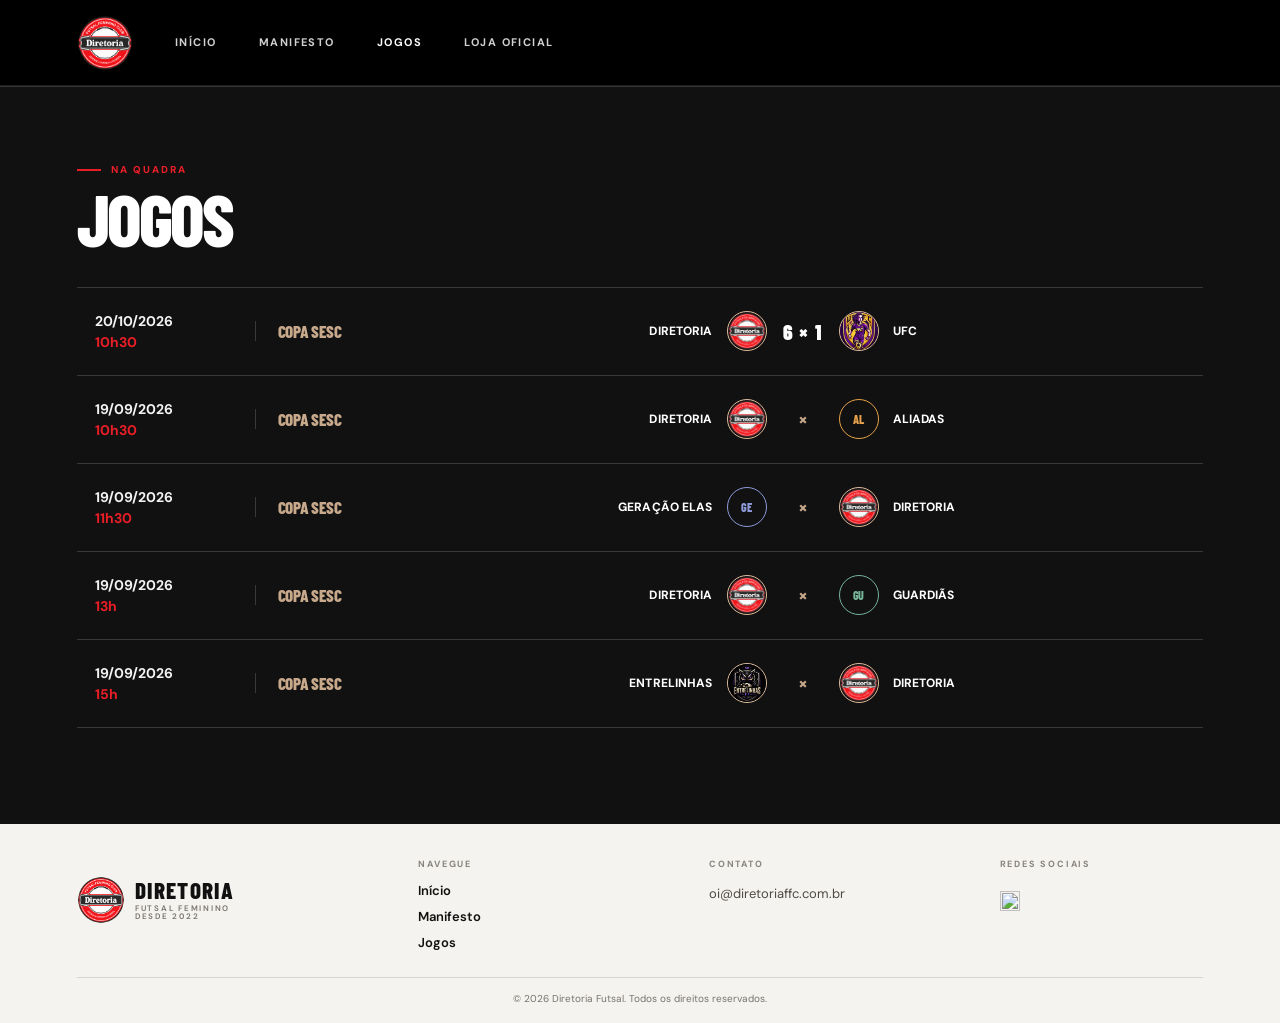
==== jogos/index.html @ 2eb8f656 "update geral" ====
<!doctype html>
<html lang="pt-BR">
  <head>
    <meta charset="UTF-8" />
    <meta name="viewport" content="width=device-width, initial-scale=1.0" />
    <base href="../" />
    <script>
      const currentPath = window.location.pathname;
      if (currentPath.endsWith("/jogos/index.html")) {
        const cleanPath = currentPath.slice(0, -"index.html".length);
        window.history.replaceState(null, "", `${cleanPath}${window.location.search}${window.location.hash}`);
      }
    </script>
    <meta name="theme-color" content="#111111" />
    <meta
      name="description"
      content="Diretoria — futsal feminino, amizade e paixão pelo jogo desde 2022."
    />
    <title>Jogos — Diretoria Futsal</title>
    <link rel="icon" href="favicon.ico" type="image/x-icon" />
    <link
      rel="preload"
      as="image"
      href="uniform-diretoria.png"
      fetchpriority="high"
    />
    <link rel="preconnect" href="https://fonts.googleapis.com" />
    <link rel="preconnect" href="https://fonts.gstatic.com" crossorigin />
    <link
      href="https://fonts.googleapis.com/css2?family=Barlow+Condensed:wght@500;600;700;800;900&family=DM+Sans:wght@400;500;600;700&display=swap"
      rel="stylesheet"
    />
    <style>
      :root {
        color-scheme: dark;
        --red: #e91e27;
        --ink: #111111;
        --paper: #f5f3ef;
        --muted: #a6a39e;
        --display: "Barlow Condensed", Impact, sans-serif;
        --body: "DM Sans", sans-serif;
      }
      * {
        box-sizing: border-box;
      }
      html {
        scroll-behavior: smooth;
      }
      body {
        margin: 0;
        background: var(--ink);
        color: white;
        font-family: var(--body);
        -webkit-font-smoothing: antialiased;
      }
      a {
        color: inherit;
        text-decoration: none;
      }
      button,
      a {
        -webkit-tap-highlight-color: transparent;
      }
      .skip-link {
        position: fixed;
        z-index: 20;
        top: 12px;
        left: 12px;
        transform: translateY(-150%);
        padding: 12px 16px;
        background: white;
        color: var(--ink);
      }
      .skip-link:focus {
        transform: translateY(0);
      }
      .hero {
        position: relative;
        display: flex;
        min-height: max(720px, 100svh);
        flex-direction: column;
        overflow: hidden;
        isolation: isolate;
        background: #0c090c;
      }
      .hero::before {
        position: absolute;
        z-index: -1;
        inset: 0;
        background-image: url("linha-pontilhada.svg");
        background-size: 24px 100%;
        background-repeat: repeat-x;
        filter: blur(.65px);
        content: "";
        mask-image: linear-gradient(
          to bottom,
          rgba(0, 0, 0, 0.35),
          #000 18%,
          #000 86%,
          transparent
        );
      }
      .hero::after {
        position: absolute;
        z-index: -1;
        right: -18vw;
        bottom: -48vw;
        width: 80vw;
        aspect-ratio: 1;
        border: 1px solid rgba(233, 30, 39, 0.18);
        border-radius: 50%;
        box-shadow:
          0 0 0 70px rgba(233, 30, 39, 0.025),
          0 0 0 140px rgba(233, 30, 39, 0.02);
        content: "";
      }
      .site-header {
        position: absolute;
        z-index: 5;
        top: 0;
        left: 0;
        display: flex;
        width: 100%;
        align-items: center;
        justify-content: space-between;
        padding: 27px clamp(24px, 6vw, 92px);
        border-bottom: 1px solid rgba(255, 255, 255, 0.16);
        background: linear-gradient(180deg, rgba(0, 0, 0, 0.28), transparent);
      }
      .brand {
        display: inline-flex;
        flex: 0 0 auto;
        align-items: center;
        gap: 12px;
      }
      .brand img {
        display: block;
        width: 52px;
        height: 52px;
        object-fit: contain;
      }
      .brand-name {
        font-family: var(--display);
        font-size: 25px;
        font-weight: 800;
        letter-spacing: 0.06em;
        line-height: 0.9;
        text-transform: uppercase;
      }
      .brand-name small {
        display: block;
        margin-top: 5px;
        color: rgba(255, 255, 255, 0.64);
        font-family: var(--body);
        font-size: 8px;
        font-weight: 600;
        letter-spacing: 0.22em;
      }
      .nav {
        display: flex;
        flex: 1;
        align-items: center;
        gap: clamp(22px, 3.3vw, 52px);
        margin-left: clamp(24px, 3.5vw, 52px);
      }
      .nav a {
        color: rgba(255, 255, 255, 0.8);
        font-size: 11px;
        font-weight: 700;
        letter-spacing: 0.13em;
        text-transform: uppercase;
        transition: color 0.2s ease;
      }
      .nav a:hover,
      .nav a:focus-visible {
        color: white;
      }
      .nav .nav-cta {
        display: inline-flex;
        align-items: center;
        gap: 8px;
        margin-left: 0;
        padding: 0;
        border: 0;
        color: rgba(255, 255, 255, 0.8);
        transition: color 0.2s ease;
      }
      .nav .nav-cta:hover,
      .nav .nav-cta:focus-visible {
        color: white;
      }
      .menu-toggle {
        display: none;
        width: 44px;
        height: 44px;
        border: 1px solid rgba(255, 255, 255, 0.42);
        background: transparent;
        color: white;
        cursor: pointer;
      }
      .menu-toggle span {
        display: block;
        width: 18px;
        height: 1px;
        margin: 5px auto;
        background: currentColor;
        transition: transform 0.2s;
      }
      .hero-stage {
        position: absolute;
        z-index: 0;
        inset: 0;
        display: grid;
        place-items: center;
        overflow: hidden;
      }
      .hero-title {
        position: absolute;
        inset: 0;
        margin: 0;
        color: #dfbd9d;
        font-family: var(--display);
        font-size: clamp(68px, 12.2vw, 170px);
        font-weight: 800;
        letter-spacing: -0.025em;
        line-height: 0.82;
        text-align: center;
        text-transform: uppercase;
        pointer-events: none;
      }
      .hero-title span {
        position: absolute;
        display: block;
        width: max-content;
        max-width: 48%;
        white-space: nowrap;
        opacity: 0;
        filter: blur(8px);
        animation: word-arrive 4.6s linear infinite both;
      }
      .hero-title .word-left {
        left: 12%;
        text-align: left;
      }
      .hero-title .word-right {
        left: calc(12% + 2.55em);
        right: auto;
        text-align: left;
      }
      .hero-title .word-never,
      .hero-title .word-will {
        top: 39%;
        font-size: 0.9em;
      }
      .hero-title .word-only,
      .hero-title .word-football {
        top: 53%;
        color: #eee0d2;
        font-size: 1.22em;
      }
      .hero-title .word-only {
        left: 12%;
      }
      .hero-title .word-football {
        left: calc(12% + 1.28em);
      }
      .hero-title .word-will {
        animation-name: word-will;
      }
      .hero-title .word-only {
        animation-name: word-only;
      }
      .hero-title .word-football {
        animation-name: word-football;
      }
      @keyframes word-arrive {
        0%,
        2% {
          opacity: 0;
          filter: blur(8px);
          transform: scale(1);
        }
        3% {
          opacity: 1;
          filter: blur(0);
          transform: scale(1.28);
        }
        3.1%,
        58% {
          opacity: 1;
          filter: blur(0);
          transform: scale(1);
        }
        58.1%,
        100% {
          opacity: 0;
          filter: blur(8px);
          transform: scale(1);
        }
      }
      @keyframes word-will {
        0%,
        10.6% {
          opacity: 0;
          filter: blur(8px);
          transform: scale(1);
        }
        10.7% {
          opacity: 1;
          filter: blur(0);
          transform: scale(1.28);
        }
        10.8%,
        58% {
          opacity: 1;
          filter: blur(0);
          transform: scale(1);
        }
        58.1%,
        100% {
          opacity: 0;
          filter: blur(8px);
          transform: scale(1);
        }
      }
      @keyframes word-only {
        0%,
        19.2% {
          opacity: 0;
          filter: blur(0);
          transform: translateY(28px);
        }
        19.3%,
        58% {
          opacity: 1;
          filter: blur(0);
          transform: translateY(0);
        }
        58.1%,
        100% {
          opacity: 0;
          filter: blur(0);
          transform: translateY(28px);
        }
      }
      @keyframes word-football {
        0%,
        27.8% {
          opacity: 0;
          filter: blur(0);
          transform: translateY(28px);
        }
        27.9%,
        58% {
          opacity: 1;
          filter: blur(0);
          transform: translateY(0);
        }
        58.1%,
        100% {
          opacity: 0;
          filter: blur(0);
          transform: translateY(28px);
        }
      }
      .jersey-wrap {
        position: absolute;
        top: 50%;
        left: 50%;
        width: min(25vw, 310px);
        margin: 0;
        filter: drop-shadow(0 18px 30px rgba(0, 0, 0, 0.4));
        transform: translate(-50%, -50%);
      }
      .jersey {
        display: block;
        width: 100%;
        height: auto;
      }
      .jersey-crest {
        display: none;
      }
      .hero-kicker {
        position: absolute;
        z-index: 2;
        bottom: 30px;
        left: clamp(24px, 6vw, 92px);
        display: flex;
        align-items: center;
        gap: 11px;
        color: rgba(255, 255, 255, 0.66);
        font-size: 9px;
        font-weight: 700;
        letter-spacing: 0.2em;
        text-transform: uppercase;
      }
      .hero-kicker::before {
        width: 22px;
        height: 2px;
        background: var(--red);
        content: "";
      }
      .hero-kicker span {
        color: #dfbd9d;
      }
      .fixtures {
        padding: 84px clamp(24px, 6vw, 92px) 96px;
        border-top: 1px solid #333;
        background: #111;
        color: #fff;
      }
      .fixtures-inner {
        max-width: 1392px;
        margin: 0 auto;
      }
      .fixtures-heading {
        display: flex;
        align-items: end;
        justify-content: space-between;
        gap: 30px;
        margin-bottom: 36px;
      }
      .fixtures-eyebrow {
        display: flex;
        align-items: center;
        gap: 10px;
        margin: 0 0 10px;
        color: var(--red);
        font-size: 10px;
        font-weight: 800;
        letter-spacing: 0.2em;
        text-transform: uppercase;
      }
      .fixtures-eyebrow::before {
        width: 24px;
        height: 2px;
        background: var(--red);
        content: "";
      }
      .fixtures h1,
      .fixtures h2 {
        margin: 0;
        font-family: var(--display);
        font-size: clamp(42px, 6vw, 72px);
        font-weight: 800;
        letter-spacing: -0.035em;
        line-height: 0.9;
        text-transform: uppercase;
      }
      .fixture-list {
        border-top: 1px solid #383838;
      }
      .fixture {
        display: grid;
        grid-template-columns: 140px 145px minmax(0, 1fr);
        align-items: center;
        gap: 20px;
        min-height: 88px;
        padding: 0 18px;
        border-bottom: 1px solid #383838;
        color: #fff;
      }
      .fixture-when {
        display: flex;
        flex-direction: column;
        align-items: flex-start;
        gap: 3px;
      }
      .fixture-date,
      .fixture-time {
        color: #f3f3f3;
        font-family: var(--body);
        font-size: 14px;
        font-weight: 700;
        letter-spacing: 0;
        white-space: nowrap;
      }
      .fixture-time {
        color: var(--red);
      }
      .fixture-comp {
        padding-left: 22px;
        border-left: 1px solid #393939;
        color: #c8a98c;
        font-family: var(--display);
        font-size: 17px;
        font-weight: 800;
        letter-spacing: -0.02em;
        text-transform: uppercase;
      }
      .fixture-pair {
        display: grid;
        width: 100%;
        grid-template-columns: minmax(0, 1fr) 72px minmax(0, 1fr);
        align-items: center;
        justify-items: center;
      }
      .fixture-team {
        display: flex;
        width: max-content;
        max-width: 100%;
        min-width: 0;
        align-items: center;
        gap: 14px;
        font-size: 12px;
        font-weight: 750;
        letter-spacing: 0.01em;
        text-transform: uppercase;
        white-space: nowrap;
      }
      .fixture-team:first-child {
        flex-direction: row-reverse;
        justify-self: end;
      }
      .fixture-team:last-child {
        justify-self: start;
      }
      .fixture-pair > .fixture-team:first-child {
        grid-column: 1;
        grid-row: 1;
      }
      .fixture-pair > .fixture-vs {
        grid-column: 2;
        grid-row: 1;
        justify-self: center;
      }
      .fixture-pair > .fixture-team:last-child {
        grid-column: 3;
        grid-row: 1;
      }
      .team-crest {
        display: grid;
        width: 40px;
        height: 40px;
        flex: 0 0 40px;
        place-items: center;
        overflow: hidden;
        border: 1px solid currentColor;
        border-radius: 50%;
        color: var(--crest-color, #dfbd9d);
        font-family: var(--display);
        font-size: 12px;
        font-weight: 800;
        letter-spacing: -0.03em;
      }
      .team-crest img {
        display: block;
        width: 100%;
        height: 100%;
        border-radius: 50%;
        object-fit: contain;
        object-position: center;
      }
      .fixture-vs {
        color: #c8a98c;
        font-size: 17px;
        font-weight: 900;
        line-height: 1;
      }
      .fixture-score {
        grid-column: 2;
        grid-row: 1;
        justify-self: center;
        color: #fff;
        font-family: var(--display);
        font-size: 21px;
        font-weight: 900;
        letter-spacing: 0.05em;
        white-space: nowrap;
      }
      .fixture.is-future {
        border-color: rgba(233, 30, 39, 0.7);
        background: var(--red);
      }
      .fixture.is-future .fixture-date,
      .fixture.is-future .fixture-time,
      .fixture.is-future .fixture-comp,
      .fixture.is-future .fixture-vs,
      .fixture.is-future .fixture-score,
      .fixture.is-future .fixture-team {
        color: #fff;
      }
      .fixture-note {
        margin: 16px 0 0;
        color: #777;
        font-size: 10px;
        letter-spacing: 0.04em;
      }
      .site-footer {
        padding: 30px clamp(24px, 6vw, 92px) 18px;
        background: var(--paper);
        color: var(--ink);
      }
      .page-jogos .hero {
        height: 86px;
        min-height: 0;
        overflow: visible;
      }
      .page-jogos .hero-stage,
      .page-jogos .hero-kicker {
        display: none;
      }
      .page-jogos .hero::before,
      .page-jogos .hero::after {
        display: none;
      }
      .page-jogos .site-header {
        position: relative;
        background: #0c090c;
      }
      .page-jogos .fixtures {
        min-height: 65vh;
        padding-top: 76px;
      }
      .footer-main {
        display: grid;
        grid-template-columns: 1.2fr 1fr 1fr 0.8fr;
        align-items: start;
        gap: 36px;
        max-width: 1392px;
        margin: 0 auto;
        padding-bottom: 26px;
      }
      .footer-brand {
        display: inline-flex;
        align-items: center;
        gap: 10px;
      }
      .footer-brand-block {
        align-self: center;
      }
      .footer-brand img {
        width: 48px;
        height: 48px;
        object-fit: contain;
      }
      .footer-brand .brand-name {
        color: var(--ink);
        font-size: 23px;
      }
      .footer-brand .brand-name small {
        color: #77736e;
      }
      .footer-intro {
        max-width: 280px;
        margin: 18px 0 0;
        color: #6d6965;
        font-size: 13px;
        line-height: 1.8;
      }
      .footer-main .footer-links {
        display: grid;
        gap: 9px;
      }
      .footer-col h2 {
        margin: 4px 0 12px;
        color: #88837e;
        font-size: 9px;
        font-weight: 700;
        letter-spacing: 0.2em;
        text-transform: uppercase;
      }
      .footer-links {
        display: grid;
        gap: 9px;
      }
      .footer-links a {
        width: fit-content;
        font-size: 13px;
        font-weight: 600;
        transition: color 0.2s;
      }
      .footer-links a:hover,
      .footer-links a:focus-visible {
        color: var(--red);
      }
      .footer-instagram { display: inline-flex; width: 38px; height: 38px; align-items: center; justify-content: center; transition: background .2s; }
      .footer-instagram img { display: block; width: 20px; height: 20px; }
      .footer-instagram:hover, .footer-instagram:focus-visible { background: var(--red); }
      .footer-instagram:hover img, .footer-instagram:focus-visible img { filter: brightness(0) invert(1); }
      .footer-contact {
        color: #4d4945;
        font-size: 13px;
        line-height: 1.9;
      }
      .footer-contact a {
        overflow-wrap: anywhere;
      }
      .footer-contact strong {
        color: var(--ink);
      }
      .footer-bottom {
        display: flex;
        max-width: 1392px;
        align-items: center;
        justify-content: center;
        gap: 20px;
        margin: 0 auto;
        padding-top: 14px;
        border-top: 1px solid #d8d5d0;
        color: #77736e;
        font-size: 10px;
        text-align: center;
      }
      .footer-bottom p {
        margin: 0;
      }
      .footer-social {
        display: flex;
        align-items: center;
        gap: 19px;
      }
      .footer-bottom a {
        color: var(--ink);
      }
      .footer-bottom a:hover {
        color: var(--red);
      }
      .footer-social a {
        color: var(--ink);
        font-size: 10px;
        font-weight: 700;
        letter-spacing: 0.08em;
        text-transform: uppercase;
      }
      .footer-social a:hover {
        color: var(--red);
      }
      :focus-visible {
        outline: 2px solid var(--red);
        outline-offset: 4px;
      }
      @media (min-width: 1450px) {
        .hero-title {
          font-size: min(12vw, 190px);
        }
      }
      @media (max-width: 780px) {
        .page-jogos .hero {
          height: 76px;
        }
        .fixtures {
          padding: 64px 24px 72px;
        }
        .fixtures-heading {
          align-items: flex-start;
          flex-direction: column;
          gap: 22px;
        }
        .fixture {
          grid-template-columns: 1fr auto;
          gap: 10px;
          padding: 14px 10px;
        }
        .fixture-date,
        .fixture-time {
          font-size: 14px;
        }
        .fixture-comp {
          padding-left: 12px;
          font-size: 14px;
          text-align: right;
        }
        .fixture-pair {
          grid-column: 1 / -1;
          grid-template-columns: minmax(0, 1fr) 56px minmax(0, 1fr);
        }
        .fixture-team {
          max-width: 48%;
          font-size: 9px;
        }
        .team-crest {
          width: 34px;
          height: 34px;
          flex-basis: 34px;
        }
        .hero {
          min-height: max(720px, 100svh);
        }
        .jersey-wrap {
          display: none;
        }
        .site-header {
          padding: 17px 22px;
        }
        .brand img {
          width: 46px;
          height: 46px;
        }
        .menu-toggle {
          display: block;
          position: relative;
          z-index: 7;
        }
        .menu-toggle[aria-expanded="true"] span:first-child {
          transform: translateY(3px) rotate(45deg);
        }
        .menu-toggle[aria-expanded="true"] span:last-child {
          transform: translateY(-3px) rotate(-45deg);
        }
        .nav {
          position: absolute;
          top: 0;
          right: 0;
          left: 0;
          display: none;
          align-items: stretch;
          gap: 0;
          padding: 86px 24px 25px;
          border-bottom: 1px solid rgba(255, 255, 255, 0.2);
          background: rgba(17, 17, 17, 0.97);
        }
        .nav.is-open {
          display: flex;
          flex-direction: column;
        }
        .nav a {
          padding: 15px 0;
          border-bottom: 1px solid rgba(255, 255, 255, 0.12);
        }
        .nav .nav-cta {
          margin-top: 0;
        }
        .hero-title {
          font-size: clamp(54px, 12.6vw, 98px);
        }
        .hero-title .word-never,
        .hero-title .word-will {
          top: 39%;
        }
        .hero-title .word-only,
        .hero-title .word-football {
          top: 53%;
        }
        .hero-title .word-left {
          left: 5%;
        }
        .hero-title .word-right {
          left: calc(5% + 2.55em);
          right: auto;
          text-align: left;
        }
        .hero-title .word-only {
          left: 5%;
        }
        .hero-title .word-football {
          left: calc(5% + 1.28em);
        }
        .hero-title .word-football {
          font-size: 0.9em;
        }
        .jersey-wrap {
          width: min(34vw, 220px);
        }
        .hero-kicker {
          bottom: 24px;
          left: 24px;
        }
        .footer-main {
          gap: 22px;
        }
      }
      @media (max-width: 480px) {
        .page-jogos .fixtures {
          padding-top: 48px;
        }
        .hero {
          min-height: max(690px, 100svh);
        }
        .hero-title {
          font-size: clamp(46px, 12.8vw, 62px);
          line-height: 0.9;
        }
        .hero-title .word-never,
        .hero-title .word-will {
          top: 40%;
        }
        .hero-title .word-only,
        .hero-title .word-football {
          top: 53%;
        }
        .hero-title .word-only {
          left: 5%;
        }
        .hero-title .word-football {
          left: calc(5% + 1.28em);
        }
        .hero-title .word-left {
          left: 5%;
          max-width: 30%;
        }
        .hero-title .word-right {
          left: calc(5% + 2.55em);
          right: auto;
          text-align: left;
          max-width: 35%;
        }
        .hero-title .word-football {
          font-size: 0.9em;
        }
        .jersey-wrap {
          width: min(42vw, 175px);
        }
        .hero-kicker {
          bottom: 20px;
          font-size: 8px;
        }
        .site-footer {
          padding: 24px 20px 16px;
        }
        .footer-main {
          grid-template-columns: 1fr 1fr;
          gap: 22px 18px;
          padding-bottom: 20px;
        }
        .footer-brand-block {
          grid-column: 1 / -1;
        }
        .footer-col:last-child {
          grid-column: 2;
        }
        .footer-col h2 {
          margin-bottom: 10px;
        }
        .footer-bottom {
          flex-wrap: wrap;
          gap: 10px 18px;
        }
      }
      @media (prefers-reduced-motion: reduce) {
        *,
        *::before,
        *::after {
          scroll-behavior: auto !important;
          animation-duration: 0.01ms !important;
          animation-iteration-count: 1 !important;
          transition-duration: 0.01ms !important;
        }
      }
    </style>
    <script src="site-header.js" defer></script>
  </head>
  <body class="page-jogos">
    <a class="skip-link" href="jogos/index.html#conteudo">Pular para o conteúdo</a>
    <main id="conteudo">
      <section class="hero" id="inicio" aria-labelledby="hero-title">
        <div class="hero-stage" aria-hidden="true"></div>
        <diretoria-header></diretoria-header>
      </section>
      <section class="fixtures" id="jogos" aria-labelledby="jogos-heading">
        <div class="fixtures-inner">
          <div class="fixtures-heading">
            <div>
              <p class="fixtures-eyebrow">Na quadra</p>
              <h1 id="jogos-heading">Jogos</h1>
            </div>
          </div>
          <div class="fixture-list">
            <article class="fixture">
              <div class="fixture-when">
                <time class="fixture-date" datetime="2026-10-20"
                  >20/10/2026</time
                ><time class="fixture-time" datetime="2026-10-20T10:30"
                  >10h30</time
                >
              </div>
              <div class="fixture-comp">Copa Sesc</div>
              <div class="fixture-pair">
                <div class="fixture-team">
                  <span class="team-crest" aria-label="Escudo Diretoria"
                    ><img src="logo-diretoria.png" alt="" /></span
                  ><span class="team-name">Diretoria</span>
                </div>
                <span class="fixture-score" aria-label="placar">6 × 1</span>
                <div class="fixture-team">
                  <span class="team-crest" aria-label="Escudo UFC"
                    ><img src="ufc.jpg" alt="" /></span
                  ><span class="team-name">UFC</span>
                </div>
              </div>
            </article>
            <article class="fixture">
              <div class="fixture-when">
                <time class="fixture-date" datetime="2026-09-19"
                  >19/09/2026</time
                ><time class="fixture-time" datetime="2026-09-19T10:30"
                  >10h30</time
                >
              </div>
              <div class="fixture-comp">Copa Sesc</div>
              <div class="fixture-pair">
                <div class="fixture-team">
                  <span class="team-crest" aria-label="Escudo Diretoria"
                    ><img src="logo-diretoria.png" alt="" /></span
                  ><span class="team-name">Diretoria</span>
                </div>
                <span class="fixture-vs">×</span>
                <div class="fixture-team">
                  <span class="team-crest" style="--crest-color: #e7a149"
                    >AL</span
                  ><span class="team-name">Aliadas</span>
                </div>
              </div>
            </article>
            <article class="fixture">
              <div class="fixture-when">
                <time class="fixture-date" datetime="2026-09-19"
                  >19/09/2026</time
                ><time class="fixture-time" datetime="2026-09-19T11:30"
                  >11h30</time
                >
              </div>
              <div class="fixture-comp">Copa Sesc</div>
              <div class="fixture-pair">
                <div class="fixture-team">
                  <span class="team-crest" style="--crest-color: #8e9ad9"
                    >GE</span
                  ><span class="team-name">Geração Elas</span>
                </div>
                <span class="fixture-vs">×</span>
                <div class="fixture-team">
                  <span class="team-crest" aria-label="Escudo Diretoria"
                    ><img src="logo-diretoria.png" alt="" /></span
                  ><span class="team-name">Diretoria</span>
                </div>
              </div>
            </article>
            <article class="fixture">
              <div class="fixture-when">
                <time class="fixture-date" datetime="2026-09-19"
                  >19/09/2026</time
                ><time class="fixture-time" datetime="2026-09-19T13:00"
                  >13h</time
                >
              </div>
              <div class="fixture-comp">Copa Sesc</div>
              <div class="fixture-pair">
                <div class="fixture-team">
                  <span class="team-crest" aria-label="Escudo Diretoria"
                    ><img src="logo-diretoria.png" alt="" /></span
                  ><span class="team-name">Diretoria</span>
                </div>
                <span class="fixture-vs">×</span>
                <div class="fixture-team">
                  <span class="team-crest" style="--crest-color: #77b49b"
                    >GU</span
                  ><span class="team-name">Guardiãs</span>
                </div>
              </div>
            </article>
            <article class="fixture">
              <div class="fixture-when">
                <time class="fixture-date" datetime="2026-09-19"
                  >19/09/2026</time
                ><time class="fixture-time" datetime="2026-09-19T15:00"
                  >15h</time
                >
              </div>
              <div class="fixture-comp">Copa Sesc</div>
              <div class="fixture-pair">
                <div class="fixture-team">
                  <span class="team-crest" aria-label="Escudo Entrelinhas"
                    ><img src="entrelinhas.jpg" alt="" /></span
                  ><span class="team-name">Entrelinhas</span>
                </div>
                <span class="fixture-vs">×</span>
                <div class="fixture-team">
                  <span class="team-crest" aria-label="Escudo Diretoria"
                    ><img src="logo-diretoria.png" alt="" /></span
                  ><span class="team-name">Diretoria</span>
                </div>
              </div>
            </article>
          </div>
        </div>
      </section>
    </main>
    <footer class="site-footer" id="contato">
      <div class="footer-main">
        <div class="footer-brand-block">
          <a
            class="footer-brand"
            href="index.html#inicio"
            aria-label="Diretoria — voltar ao início"
            ><img src="logo-diretoria.png" alt="" /><span class="brand-name"
              >Diretoria<small>Futsal feminino<br />desde 2022</small></span
            ></a
          >
        </div>
        <div class="footer-col">
          <h2>Navegue</h2>
          <nav class="footer-links" aria-label="Links do rodapé">
            <a href="index.html#inicio">Início</a>
            <a href="manifesto/index.html">Manifesto</a>
            <a href="jogos/index.html#jogos">Jogos</a>
          </nav>
        </div>
        <div class="footer-col">
          <h2>Contato</h2>
          <div class="footer-contact">
            <a href="mailto:oi@diretoriaffc.com.br">oi@diretoriaffc.com.br</a>
          </div>
        </div>
        <div class="footer-col">
          <h2>Redes sociais</h2>
          <div class="footer-links">
            <a
              class="footer-instagram"
              href="https://instagram.com/diretoria.ffc/"
              target="_blank"
              rel="noreferrer"
              aria-label="Instagram da Diretoria"
              title="Instagram da Diretoria"
              ><img src="instagram-logo.svg" alt="" /></a
            >
          </div>
        </div>
      </div>
      <div class="footer-bottom">
        <p>© 2026 Diretoria Futsal. Todos os direitos reservados.</p>
      </div>
    </footer>
    <script>
      document.querySelectorAll(".fixture").forEach((fixture) => {
        const kickoff = fixture.querySelector(".fixture-time");
        if (kickoff && new Date(kickoff.dateTime) > new Date()) {
          fixture.classList.add("is-future");
        }
      });
    </script>
  </body>
</html>
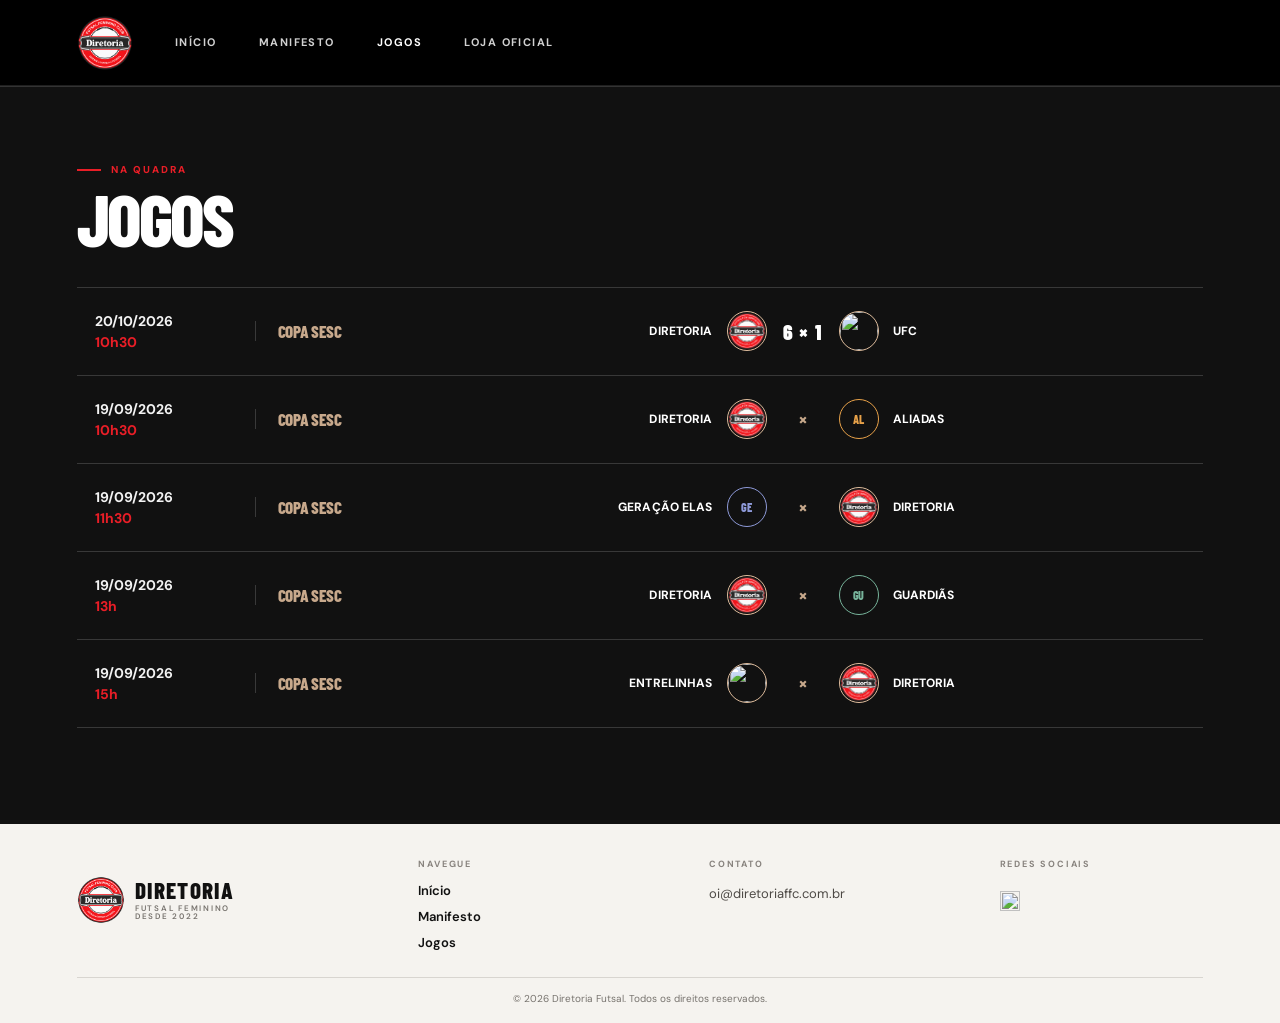
==== commit 2b6e4408: "update geral dois" ====
--- a/jogos/index.html
+++ b/jogos/index.html
@@ -674,10 +674,8 @@
       .footer-links a:focus-visible {
         color: var(--red);
       }
-      .footer-instagram { display: inline-flex; width: 38px; height: 38px; align-items: center; justify-content: center; transition: background .2s; }
+      .footer-instagram { display: inline-flex; width: 38px; height: 38px; align-items: center; justify-content: center; }
       .footer-instagram img { display: block; width: 20px; height: 20px; }
-      .footer-instagram:hover, .footer-instagram:focus-visible { background: var(--red); }
-      .footer-instagram:hover img, .footer-instagram:focus-visible img { filter: brightness(0) invert(1); }
       .footer-contact {
         color: #4d4945;
         font-size: 13px;
@@ -740,7 +738,7 @@
           height: 76px;
         }
         .fixtures {
-          padding: 64px 24px 72px;
+          padding: 64px clamp(24px, 6vw, 92px) 72px;
         }
         .fixtures-heading {
           align-items: flex-start;
@@ -906,7 +904,7 @@
           font-size: 8px;
         }
         .site-footer {
-          padding: 24px 20px 16px;
+          padding: 24px clamp(24px, 6vw, 92px) 16px;
         }
         .footer-main {
           grid-template-columns: 1fr 1fr;
@@ -974,7 +972,7 @@
                 <span class="fixture-score" aria-label="placar">6 × 1</span>
                 <div class="fixture-team">
                   <span class="team-crest" aria-label="Escudo UFC"
-                    ><img src="ufc.jpg" alt="" /></span
+                    ><img src="https://diretoria-site.s3.us-east-2.amazonaws.com/site/opponents-shield/ufc.jpg" alt="" /></span
                   ><span class="team-name">UFC</span>
                 </div>
               </div>
@@ -1060,7 +1058,7 @@
               <div class="fixture-pair">
                 <div class="fixture-team">
                   <span class="team-crest" aria-label="Escudo Entrelinhas"
-                    ><img src="entrelinhas.jpg" alt="" /></span
+                    ><img src="https://diretoria-site.s3.us-east-2.amazonaws.com/site/opponents-shield/entrelinhas.jpg" alt="" /></span
                   ><span class="team-name">Entrelinhas</span>
                 </div>
                 <span class="fixture-vs">×</span>
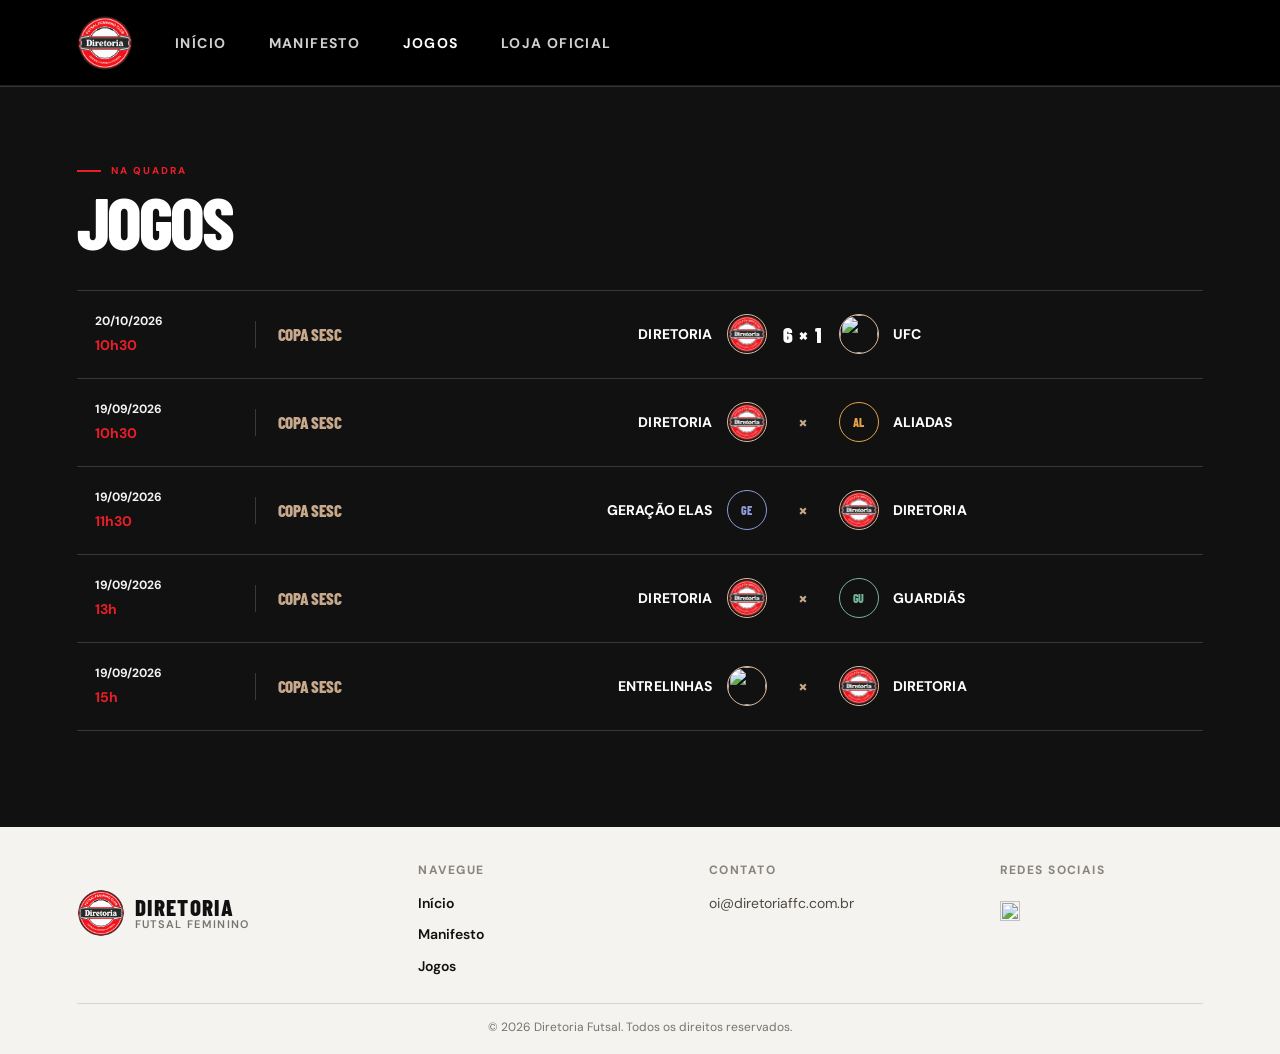
==== commit db8fc102: "store update" ====
--- a/jogos/index.html
+++ b/jogos/index.html
@@ -936,6 +936,7 @@
         }
       }
     </style>
+    <link rel="stylesheet" href="site-typography.css" />
     <script src="site-header.js" defer></script>
   </head>
   <body class="page-jogos">
@@ -1081,7 +1082,7 @@
             href="index.html#inicio"
             aria-label="Diretoria — voltar ao início"
             ><img src="logo-diretoria.png" alt="" /><span class="brand-name"
-              >Diretoria<small>Futsal feminino<br />desde 2022</small></span
+              >Diretoria<small>Futsal feminino</small></span
             ></a
           >
         </div>
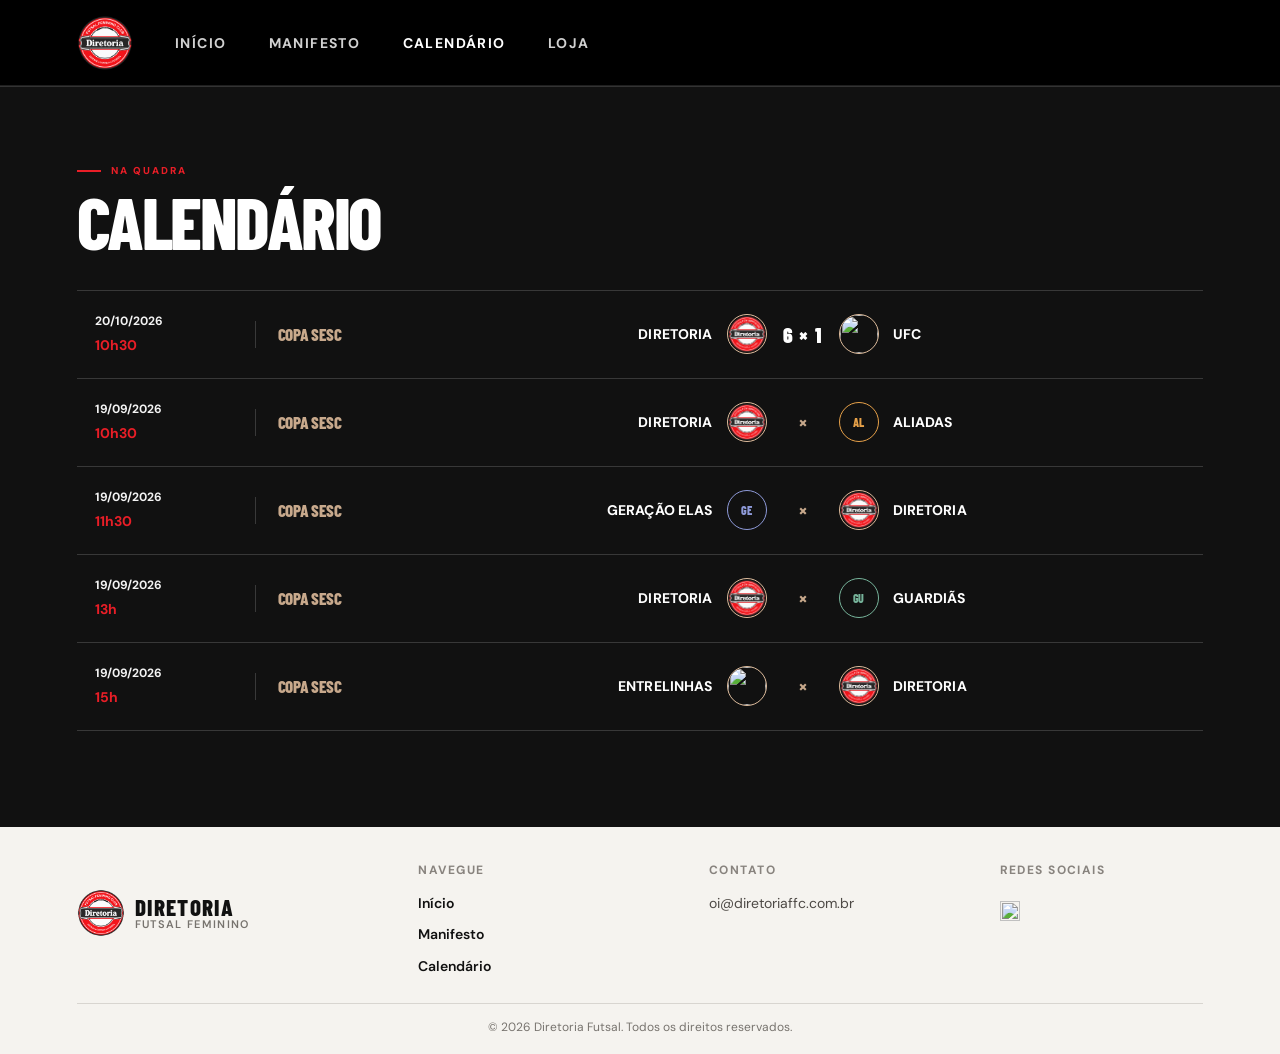
==== commit 5f22c114: "store form" ====
--- a/jogos/index.html
+++ b/jogos/index.html
@@ -16,7 +16,7 @@
       name="description"
       content="Diretoria — futsal feminino, amizade e paixão pelo jogo desde 2022."
     />
-    <title>Jogos — Diretoria Futsal</title>
+    <title>Calendário — Diretoria Futsal</title>
     <link rel="icon" href="favicon.ico" type="image/x-icon" />
     <link
       rel="preload"
@@ -951,7 +951,7 @@
           <div class="fixtures-heading">
             <div>
               <p class="fixtures-eyebrow">Na quadra</p>
-              <h1 id="jogos-heading">Jogos</h1>
+              <h1 id="jogos-heading">Calendário</h1>
             </div>
           </div>
           <div class="fixture-list">
@@ -1091,7 +1091,7 @@
           <nav class="footer-links" aria-label="Links do rodapé">
             <a href="index.html#inicio">Início</a>
             <a href="manifesto/index.html">Manifesto</a>
-            <a href="jogos/index.html#jogos">Jogos</a>
+            <a href="jogos/index.html#jogos">Calendário</a>
           </nav>
         </div>
         <div class="footer-col">
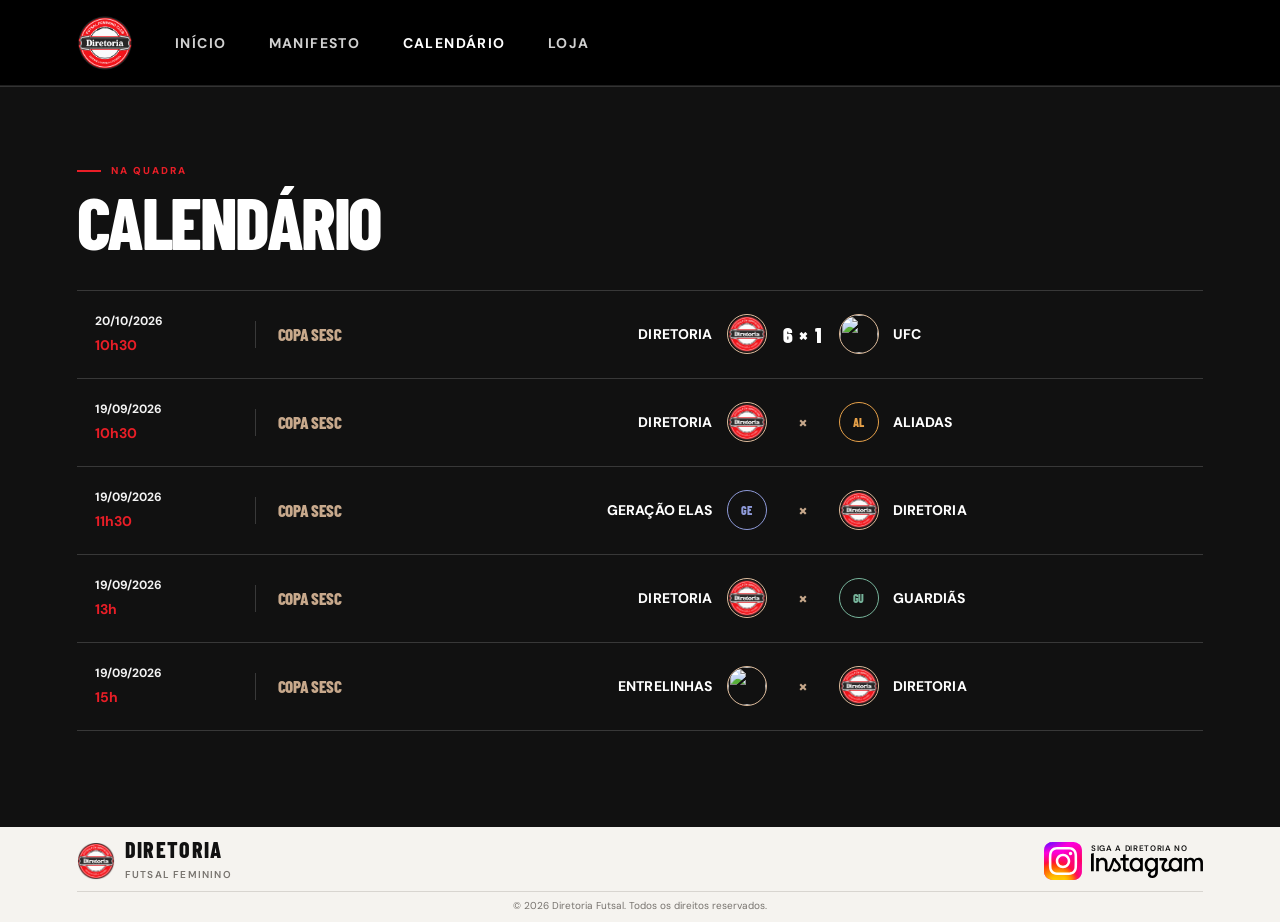
==== commit fc66b388: "store form fix" ====
--- a/jogos/index.html
+++ b/jogos/index.html
@@ -139,23 +139,6 @@
         height: 52px;
         object-fit: contain;
       }
-      .brand-name {
-        font-family: var(--display);
-        font-size: 25px;
-        font-weight: 800;
-        letter-spacing: 0.06em;
-        line-height: 0.9;
-        text-transform: uppercase;
-      }
-      .brand-name small {
-        display: block;
-        margin-top: 5px;
-        color: rgba(255, 255, 255, 0.64);
-        font-family: var(--body);
-        font-size: 8px;
-        font-weight: 600;
-        letter-spacing: 0.22em;
-      }
       .nav {
         display: flex;
         flex: 1;
@@ -586,11 +569,6 @@
         font-size: 10px;
         letter-spacing: 0.04em;
       }
-      .site-footer {
-        padding: 30px clamp(24px, 6vw, 92px) 18px;
-        background: var(--paper);
-        color: var(--ink);
-      }
       .page-jogos .hero {
         height: 86px;
         min-height: 0;
@@ -611,118 +589,6 @@
       .page-jogos .fixtures {
         min-height: 65vh;
         padding-top: 76px;
-      }
-      .footer-main {
-        display: grid;
-        grid-template-columns: 1.2fr 1fr 1fr 0.8fr;
-        align-items: start;
-        gap: 36px;
-        max-width: 1392px;
-        margin: 0 auto;
-        padding-bottom: 26px;
-      }
-      .footer-brand {
-        display: inline-flex;
-        align-items: center;
-        gap: 10px;
-      }
-      .footer-brand-block {
-        align-self: center;
-      }
-      .footer-brand img {
-        width: 48px;
-        height: 48px;
-        object-fit: contain;
-      }
-      .footer-brand .brand-name {
-        color: var(--ink);
-        font-size: 23px;
-      }
-      .footer-brand .brand-name small {
-        color: #77736e;
-      }
-      .footer-intro {
-        max-width: 280px;
-        margin: 18px 0 0;
-        color: #6d6965;
-        font-size: 13px;
-        line-height: 1.8;
-      }
-      .footer-main .footer-links {
-        display: grid;
-        gap: 9px;
-      }
-      .footer-col h2 {
-        margin: 4px 0 12px;
-        color: #88837e;
-        font-size: 9px;
-        font-weight: 700;
-        letter-spacing: 0.2em;
-        text-transform: uppercase;
-      }
-      .footer-links {
-        display: grid;
-        gap: 9px;
-      }
-      .footer-links a {
-        width: fit-content;
-        font-size: 13px;
-        font-weight: 600;
-        transition: color 0.2s;
-      }
-      .footer-links a:hover,
-      .footer-links a:focus-visible {
-        color: var(--red);
-      }
-      .footer-instagram { display: inline-flex; width: 38px; height: 38px; align-items: center; justify-content: center; }
-      .footer-instagram img { display: block; width: 20px; height: 20px; }
-      .footer-contact {
-        color: #4d4945;
-        font-size: 13px;
-        line-height: 1.9;
-      }
-      .footer-contact a {
-        overflow-wrap: anywhere;
-      }
-      .footer-contact strong {
-        color: var(--ink);
-      }
-      .footer-bottom {
-        display: flex;
-        max-width: 1392px;
-        align-items: center;
-        justify-content: center;
-        gap: 20px;
-        margin: 0 auto;
-        padding-top: 14px;
-        border-top: 1px solid #d8d5d0;
-        color: #77736e;
-        font-size: 10px;
-        text-align: center;
-      }
-      .footer-bottom p {
-        margin: 0;
-      }
-      .footer-social {
-        display: flex;
-        align-items: center;
-        gap: 19px;
-      }
-      .footer-bottom a {
-        color: var(--ink);
-      }
-      .footer-bottom a:hover {
-        color: var(--red);
-      }
-      .footer-social a {
-        color: var(--ink);
-        font-size: 10px;
-        font-weight: 700;
-        letter-spacing: 0.08em;
-        text-transform: uppercase;
-      }
-      .footer-social a:hover {
-        color: var(--red);
       }
       :focus-visible {
         outline: 2px solid var(--red);
@@ -854,9 +720,6 @@
           bottom: 24px;
           left: 24px;
         }
-        .footer-main {
-          gap: 22px;
-        }
       }
       @media (max-width: 480px) {
         .page-jogos .fixtures {
@@ -902,27 +765,6 @@
         .hero-kicker {
           bottom: 20px;
           font-size: 8px;
-        }
-        .site-footer {
-          padding: 24px clamp(24px, 6vw, 92px) 16px;
-        }
-        .footer-main {
-          grid-template-columns: 1fr 1fr;
-          gap: 22px 18px;
-          padding-bottom: 20px;
-        }
-        .footer-brand-block {
-          grid-column: 1 / -1;
-        }
-        .footer-col:last-child {
-          grid-column: 2;
-        }
-        .footer-col h2 {
-          margin-bottom: 10px;
-        }
-        .footer-bottom {
-          flex-wrap: wrap;
-          gap: 10px 18px;
         }
       }
       @media (prefers-reduced-motion: reduce) {
@@ -938,6 +780,7 @@
     </style>
     <link rel="stylesheet" href="site-typography.css" />
     <script src="site-header.js" defer></script>
+    <script src="site-footer.js" defer></script>
   </head>
   <body class="page-jogos">
     <a class="skip-link" href="jogos/index.html#conteudo">Pular para o conteúdo</a>
@@ -1074,51 +917,7 @@
         </div>
       </section>
     </main>
-    <footer class="site-footer" id="contato">
-      <div class="footer-main">
-        <div class="footer-brand-block">
-          <a
-            class="footer-brand"
-            href="index.html#inicio"
-            aria-label="Diretoria — voltar ao início"
-            ><img src="logo-diretoria.png" alt="" /><span class="brand-name"
-              >Diretoria<small>Futsal feminino</small></span
-            ></a
-          >
-        </div>
-        <div class="footer-col">
-          <h2>Navegue</h2>
-          <nav class="footer-links" aria-label="Links do rodapé">
-            <a href="index.html#inicio">Início</a>
-            <a href="manifesto/index.html">Manifesto</a>
-            <a href="jogos/index.html#jogos">Calendário</a>
-          </nav>
-        </div>
-        <div class="footer-col">
-          <h2>Contato</h2>
-          <div class="footer-contact">
-            <a href="mailto:oi@diretoriaffc.com.br">oi@diretoriaffc.com.br</a>
-          </div>
-        </div>
-        <div class="footer-col">
-          <h2>Redes sociais</h2>
-          <div class="footer-links">
-            <a
-              class="footer-instagram"
-              href="https://instagram.com/diretoria.ffc/"
-              target="_blank"
-              rel="noreferrer"
-              aria-label="Instagram da Diretoria"
-              title="Instagram da Diretoria"
-              ><img src="instagram-logo.svg" alt="" /></a
-            >
-          </div>
-        </div>
-      </div>
-      <div class="footer-bottom">
-        <p>© 2026 Diretoria Futsal. Todos os direitos reservados.</p>
-      </div>
-    </footer>
+    <diretoria-footer id="contato"></diretoria-footer>
     <script>
       document.querySelectorAll(".fixture").forEach((fixture) => {
         const kickoff = fixture.querySelector(".fixture-time");
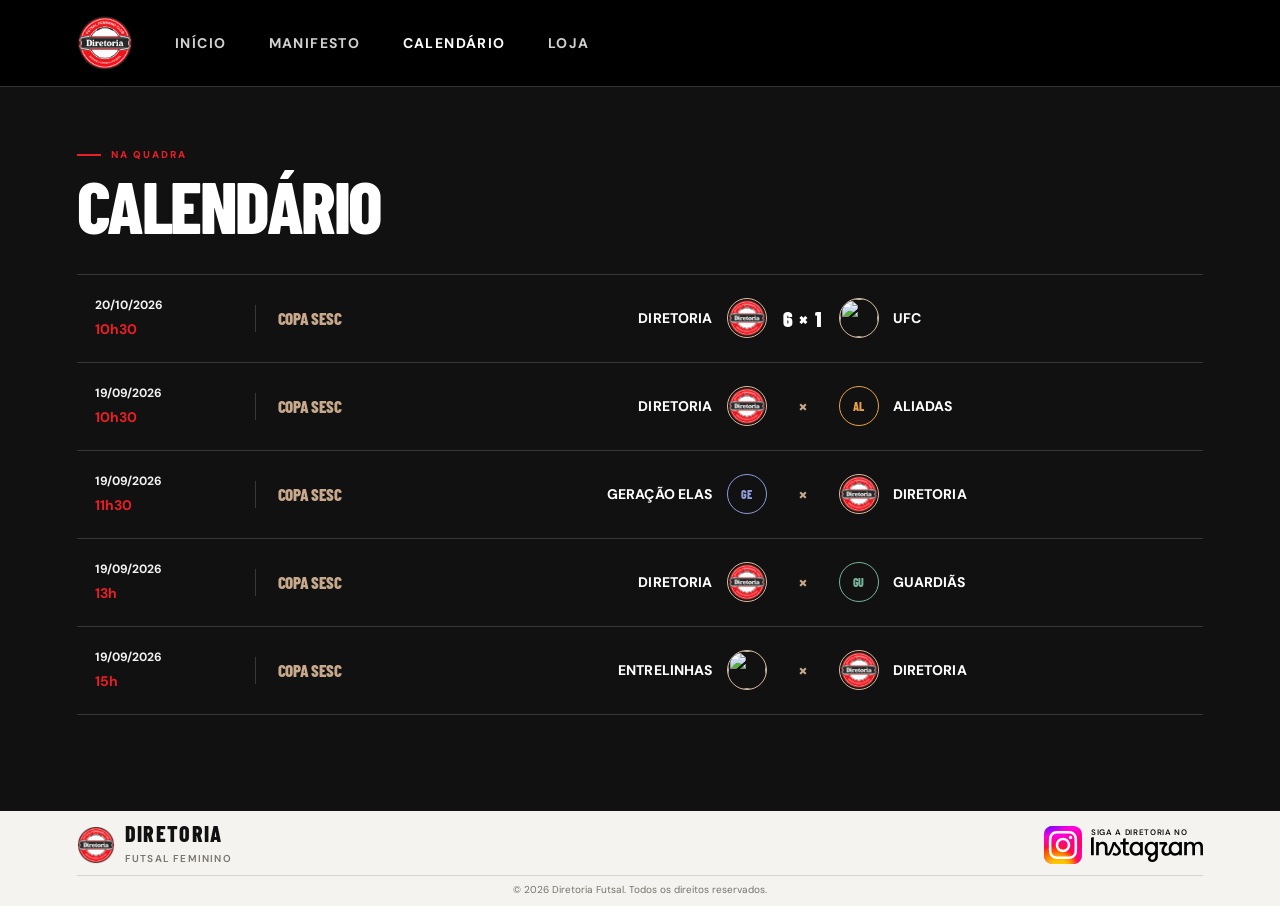
==== commit 31bec6f6: "store mobile" ====
--- a/jogos/index.html
+++ b/jogos/index.html
@@ -114,19 +114,6 @@
           0 0 0 140px rgba(233, 30, 39, 0.02);
         content: "";
       }
-      .site-header {
-        position: absolute;
-        z-index: 5;
-        top: 0;
-        left: 0;
-        display: flex;
-        width: 100%;
-        align-items: center;
-        justify-content: space-between;
-        padding: 27px clamp(24px, 6vw, 92px);
-        border-bottom: 1px solid rgba(255, 255, 255, 0.16);
-        background: linear-gradient(180deg, rgba(0, 0, 0, 0.28), transparent);
-      }
       .brand {
         display: inline-flex;
         flex: 0 0 auto;
@@ -582,13 +569,9 @@
       .page-jogos .hero::after {
         display: none;
       }
-      .page-jogos .site-header {
-        position: relative;
-        background: #0c090c;
-      }
       .page-jogos .fixtures {
         min-height: 65vh;
-        padding-top: 76px;
+        padding-top: 60px;
       }
       :focus-visible {
         outline: 2px solid var(--red);
@@ -723,7 +706,7 @@
       }
       @media (max-width: 480px) {
         .page-jogos .fixtures {
-          padding-top: 48px;
+          padding-top: 36px;
         }
         .hero {
           min-height: max(690px, 100svh);
